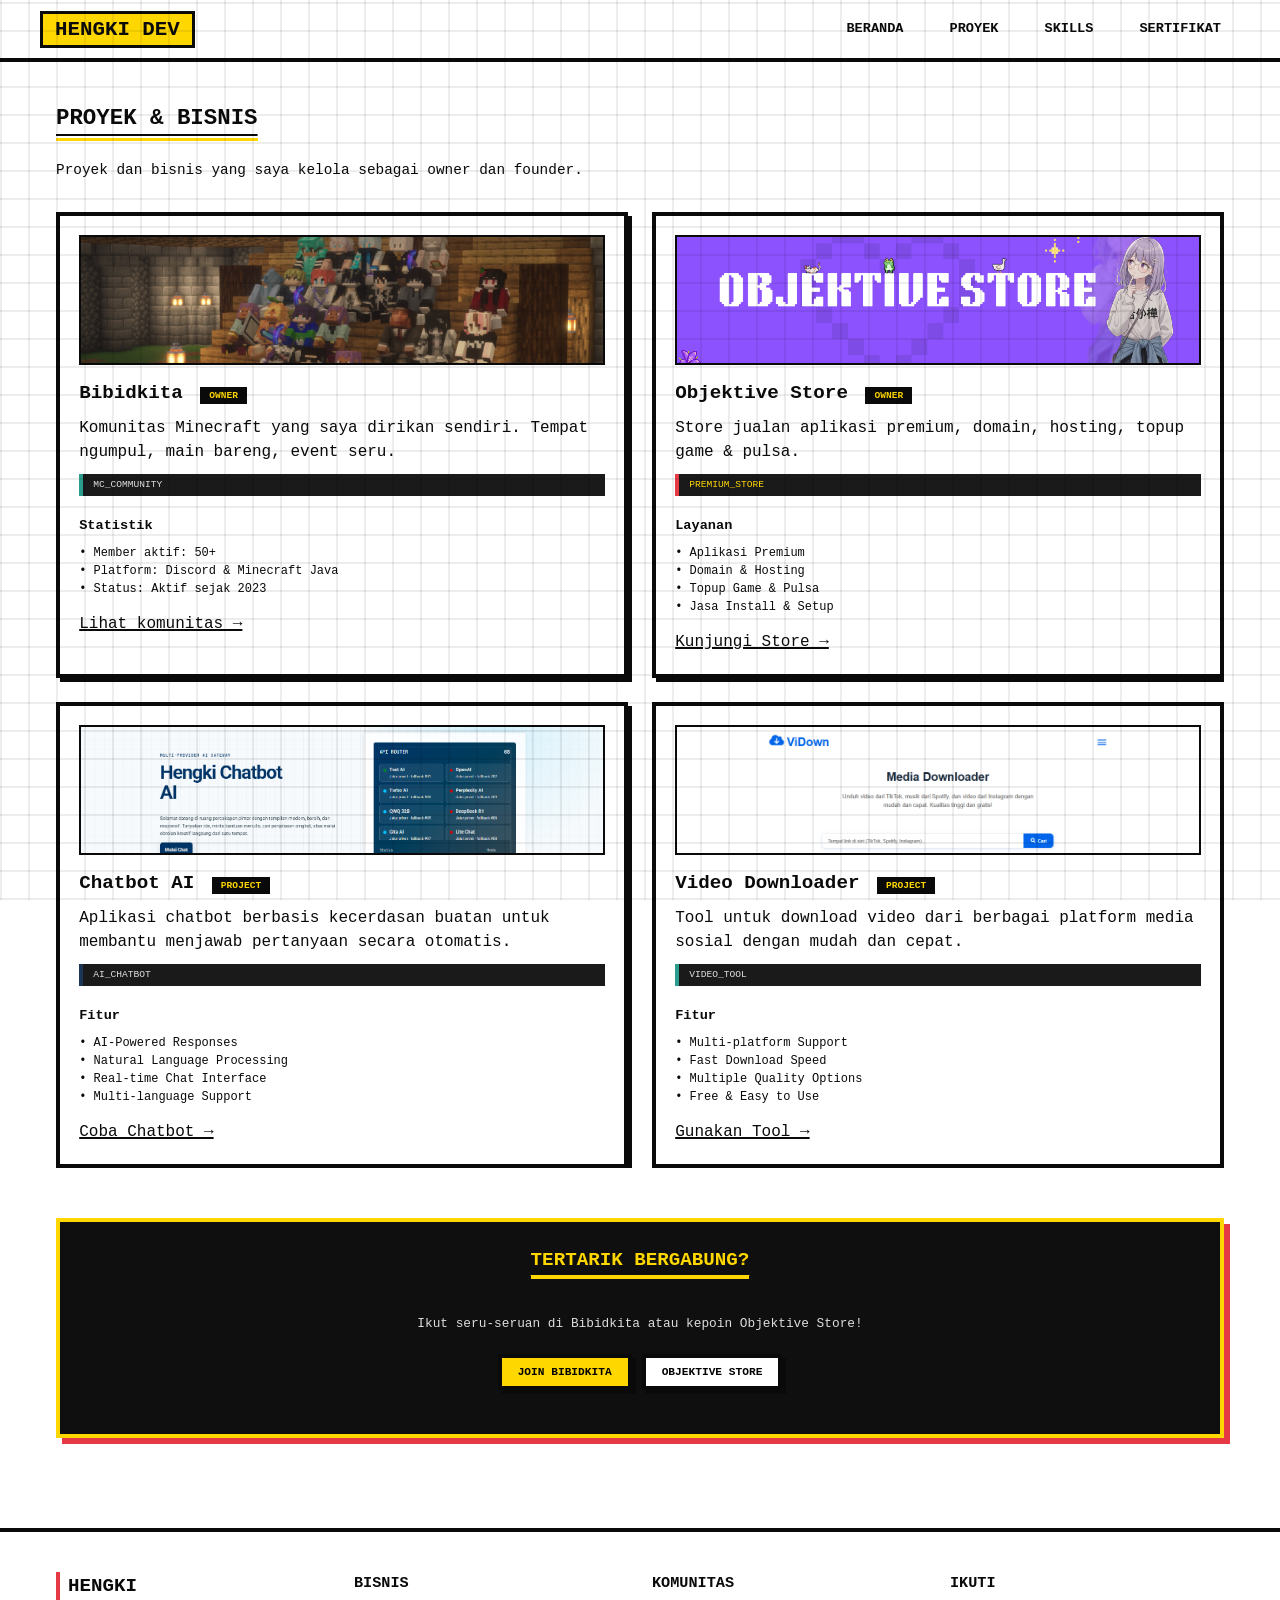
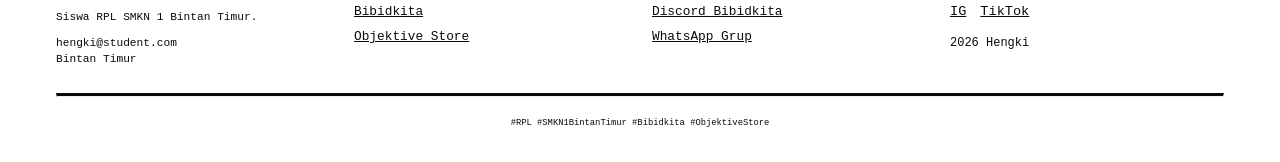
==== projects/index.html @ 40ea8246 "Add files via upload" ====
<!DOCTYPE html>
<html lang="id">
<head>
    <meta charset="UTF-8">
    <meta name="viewport" content="width=device-width, initial-scale=1.0, viewport-fit=cover">
    <title>Proyek & Bisnis — Hengki Portfolio</title>
    <meta name="description" content="Proyek dan bisnis Hengki: Bibidkita (Komunitas Minecraft) dan Objektive Store (Digital Store)">
    <link rel="icon" type="image/svg+xml" href="data:image/svg+xml,%3Csvg xmlns='http://www.w3.org/2000/svg' viewBox='0 0 100 100'%3E%3Crect width='100' height='100' fill='%230A0A0A'/%3E%3Ctext x='50' y='70' font-size='60' text-anchor='middle' fill='%23FFD700' font-weight='bold' font-family='monospace'%3EH%3C/text%3E%3C/svg%3E">
    <link rel="stylesheet" href="../css/style.css">
</head>
<body>
    <div class="grid-overlay"></div>

    <nav>
        <div class="nav-container">
            <div class="logo"><span>HENGKI DEV</span></div>
            <div class="hamburger">
                <span></span>
                <span></span>
                <span></span>
            </div>
            <div class="nav-links">
                <a href="../">BERANDA</a>
                <a href="../projects/">PROYEK</a>
                <a href="../skills/">SKILLS</a>
                <a href="../certificates/">SERTIFIKAT</a>
            </div>
        </div>
    </nav>

    <main class="container">
        <div class="section animate-item" style="margin-top: 40px;">
            <h2>PROYEK & BISNIS</h2>
            <p style="margin-bottom: 30px; font-size: 0.9rem;">Proyek dan bisnis yang saya kelola sebagai owner dan founder.</p>
            
            <div class="grid-2">
                <div class="project-card">
                    <div class="project-img"><img src="../img/bibidkita.png" alt="Bibidkita" onerror="this.src='https://placehold.co/600x400/1D3557/FFD700?text=BIBIDKITA'"></div>
                    <h3>Bibidkita <span class="owner-badge">OWNER</span></h3>
                    <p>Komunitas Minecraft yang saya dirikan sendiri. Tempat ngumpul, main bareng, event seru.</p>
                    <div class="minecraft-badge">MC_COMMUNITY</div>
                    <div style="margin-top: 20px;">
                        <h4 style="font-size: 0.85rem; margin-bottom: 8px;">Statistik</h4>
                        <ul style="list-style: none; padding: 0; font-size: 0.75rem;">
                            <li>• Member aktif: 50+</li>
                            <li>• Platform: Discord & Minecraft Java</li>
                            <li>• Status: Aktif sejak 2023</li>
                        </ul>
                    </div>
                    <a href="https://bibidkita.my.id" target="_blank" style="margin-top: 14px; display: inline-block;">Lihat komunitas →</a>
                </div>
                
                <div class="project-card">
                    <div class="project-img"><img src="../img/objektivestore.png" alt="Objektive Store" onerror="this.src='https://placehold.co/600x400/E63946/FFD700?text=OBJEKTIVE'"></div>
                    <h3>Objektive Store <span class="owner-badge">OWNER</span></h3>
                    <p>Store jualan aplikasi premium, domain, hosting, topup game & pulsa.</p>
                    <div class="store-badge">PREMIUM_STORE</div>
                    <div style="margin-top: 20px;">
                        <h4 style="font-size: 0.85rem; margin-bottom: 8px;">Layanan</h4>
                        <ul style="list-style: none; padding: 0; font-size: 0.75rem;">
                            <li>• Aplikasi Premium</li>
                            <li>• Domain & Hosting</li>
                            <li>• Topup Game & Pulsa</li>
                            <li>• Jasa Install & Setup</li>
                        </ul>
                    </div>
                    <a href="https://lynk.id/objektivestore" target="_blank" style="margin-top: 14px; display: inline-block;">Kunjungi Store →</a>
                </div>
                
                <div class="project-card">
                    <div class="project-img"><img src="../img/chatbot.png" alt="Chatbot AI"></div>
                    <h3>Chatbot AI <span class="owner-badge">PROJECT</span></h3>
                    <p>Aplikasi chatbot berbasis kecerdasan buatan untuk membantu menjawab pertanyaan secara otomatis.</p>
                    <div class="ai-badge">AI_CHATBOT</div>
                    <div style="margin-top: 20px;">
                        <h4 style="font-size: 0.85rem; margin-bottom: 8px;">Fitur</h4>
                        <ul style="list-style: none; padding: 0; font-size: 0.75rem;">
                            <li>• AI-Powered Responses</li>
                            <li>• Natural Language Processing</li>
                            <li>• Real-time Chat Interface</li>
                            <li>• Multi-language Support</li>
                        </ul>
                    </div>
                    <a href="https://chatbot.hengkisite.my.id/" target="_blank" style="margin-top: 14px; display: inline-block;">Coba Chatbot →</a>
                </div>
                
                <div class="project-card">
                    <div class="project-img"><img src="../img/vidown.png" alt="Video Downloader"></div>
                    <h3>Video Downloader <span class="owner-badge">PROJECT</span></h3>
                    <p>Tool untuk download video dari berbagai platform media sosial dengan mudah dan cepat.</p>
                    <div class="video-badge">VIDEO_TOOL</div>
                    <div style="margin-top: 20px;">
                        <h4 style="font-size: 0.85rem; margin-bottom: 8px;">Fitur</h4>
                        <ul style="list-style: none; padding: 0; font-size: 0.75rem;">
                            <li>• Multi-platform Support</li>
                            <li>• Fast Download Speed</li>
                            <li>• Multiple Quality Options</li>
                            <li>• Free & Easy to Use</li>
                        </ul>
                    </div>
                    <a href="https://vidown.hengkisite.my.id/" target="_blank" style="margin-top: 14px; display: inline-block;">Gunakan Tool →</a>
                </div>
            </div>
        </div>

        <div class="cta-section animate-item" style="margin-top: 50px;">
            <h2>TERTARIK BERGABUNG?</h2>
            <p>Ikut seru-seruan di Bibidkita atau kepoin Objektive Store!</p>
            <div style="display: flex; flex-wrap: wrap; gap: 10px; justify-content: center; margin: 20px 0;">
                <a href="https://bibidkita.my.id" target="_blank"><button class="btn-join">JOIN BIBIDKITA</button></a>
                <a href="https://lynk.id/objektivestore" target="_blank"><button class="btn-store">OBJEKTIVE STORE</button></a>
            </div>
        </div>
    </main>

    <footer>
        <div class="footer-container">
            <div class="footer-grid">
                <div class="footer-main"><div style="font-size: 1.2rem; font-weight: bold; border-left: 4px solid var(--red); padding-left: 8px;">HENGKI</div><p style="margin: 10px 0; font-size: 0.7rem;">Siswa RPL SMKN 1 Bintan Timur.</p><p style="font-size: 0.7rem;">hengki@student.com<br>Bintan Timur</p></div>
                <div class="footer-hide-mobile"><h4>BISNIS</h4><ul><li><a href="https://bibidkita.my.id" target="_blank">Bibidkita</a></li><li><a href="https://lynk.id/objektivestore" target="_blank">Objektive Store</a></li></ul></div>
                <div class="footer-hide-mobile"><h4>KOMUNITAS</h4><ul><li><a href="https://discord.bibidkita.my.id" target="_blank">Discord Bibidkita</a></li><li><a href="https://whatsapp.bibidkita.my.id">WhatsApp Grup</a></li></ul></div>
                <div class="footer-hide-mobile"><h4>IKUTI</h4><div style="display: flex; gap: 14px; margin: 8px 0;"><a href="https://www.instagram.com/alwayshengki?igsh=c2N1bm1rZXRhdnRp">IG</a><a href="https://www.tiktok.com/@justhengkii?_r=1&_t=ZS-96uK0uV5rpH">TikTok</a></div><p style="margin-top: 12px;">2026 Hengki</p></div>
            </div>
            <hr>
            <div style="text-align: center; font-size: 0.55rem;">#RPL #SMKN1BintanTimur #Bibidkita #ObjektiveStore</div>
        </div>
    </footer>

    <script src="../js/script.js"></script>
</body>
</html>
---- css/style.css ----
* {
    margin: 0;
    padding: 0;
    box-sizing: border-box;
    -webkit-tap-highlight-color: transparent !important;
    tap-highlight-color: transparent !important;
}

:root {
    --black: #0A0A0A;
    --white: #FFFFFF;
    --yellow: #FFD700;
    --red: #E63946;
    --blue: #1D3557;
    --gray-bg: #F8F9FA;
    --green: #2A9D8F;
}

html, body {
    overflow-x: hidden;
    width: 100%;
    margin: 0;
    padding: 0;
}

body {
    background: var(--white);
    color: var(--black);
    font-family: 'Courier New', monospace;
    font-size: 16px;
    line-height: 1.5;
    overflow-x: hidden;
    position: relative;
    width: 100%;
}

.grid-overlay {
    position: fixed;
    top: 0;
    left: 0;
    width: 100%;
    height: 100%;
    pointer-events: none;
    z-index: 9999;
    background-image: 
        repeating-linear-gradient(0deg, rgba(0,0,0,0.07) 0px, rgba(0,0,0,0.07) 2px, transparent 2px, transparent 28px),
        repeating-linear-gradient(90deg, rgba(0,0,0,0.07) 0px, rgba(0,0,0,0.07) 2px, transparent 2px, transparent 28px);
}

.container {
    max-width: 1200px;
    margin: 0 auto;
    padding: 0 16px;
    width: 100%;
    position: relative;
    z-index: 2;
    overflow-x: hidden;
}

@keyframes fadeInScale {
    0% { opacity: 0; transform: scale(0.95) translateY(20px); filter: blur(5px); }
    100% { opacity: 1; transform: scale(1) translateY(0); filter: blur(0); }
}

@keyframes slideInLeft {
    0% { opacity: 0; transform: translateX(-60px); filter: blur(3px); }
    100% { opacity: 1; transform: translateX(0); filter: blur(0); }
}

@keyframes slideInRight {
    0% { opacity: 0; transform: translateX(60px); filter: blur(3px); }
    100% { opacity: 1; transform: translateX(0); filter: blur(0); }
}

nav {
    animation: slideInLeft 0.5s ease-out;
}

.hero-content {
    animation: fadeInScale 0.7s ease-out;
}

.hero-image {
    animation: slideInRight 0.6s ease-out;
}

.animate-item {
    opacity: 0;
    transform: scale(0.95) translateY(30px);
    filter: blur(5px);
    transition: all 0.7s cubic-bezier(0.4, 0, 0.2, 1);
}

.animate-item.show {
    opacity: 1;
    transform: scale(1) translateY(0);
    filter: blur(0);
}

nav {
    width: 100%;
    background: var(--white);
    border-bottom: 4px solid var(--black);
    position: sticky;
    top: 0;
    z-index: 100;
    padding: 10px 16px;
}

.nav-container {
    max-width: 1200px;
    margin: 0 auto;
    display: flex;
    justify-content: space-between;
    align-items: center;
    position: relative;
}

.logo span {
    font-size: 1.1rem;
    font-weight: 800;
    background: var(--yellow);
    padding: 0 8px;
    border: 3px solid var(--black);
    display: inline-block;
    white-space: nowrap;
}

.nav-links {
    display: flex;
    gap: 4px;
    align-items: center;
}

.nav-links a {
    font-weight: bold;
    padding: 5px 8px;
    font-size: 0.7rem;
    text-decoration: none;
    color: var(--black);
    white-space: nowrap;
    border: 1px solid transparent;
}

.hamburger {
    display: none;
    flex-direction: column;
    cursor: pointer;
    z-index: 1001;
}

.hamburger span {
    width: 25px;
    height: 3px;
    background: var(--black);
    margin: 3px 0;
    transition: 0.3s;
}

.hamburger.active span:nth-child(1) {
    transform: rotate(-45deg) translate(-5px, 6px);
}

.hamburger.active span:nth-child(2) {
    opacity: 0;
}

.hamburger.active span:nth-child(3) {
    transform: rotate(45deg) translate(-5px, -6px);
}

.btn-nav-dark {
    background: var(--black) !important;
    color: var(--white) !important;
}

@media (min-width: 640px) {
    .logo span { font-size: 1.3rem; padding: 0 12px; }
    .nav-links a { padding: 6px 12px; font-size: 0.8rem; }
    .nav-links { gap: 8px; }
}

@media (min-width: 1024px) {
    .nav-links a { font-size: 0.85rem; padding: 8px 18px; }
}

.project-card, button, .hero-visual, .cta-section, .owner-card {
    border: 4px solid var(--black);
}

h1 {
    font-size: 2rem;
    font-weight: 800;
    text-transform: uppercase;
    line-height: 1.2;
    margin-bottom: 1rem;
}

@media (min-width: 640px) { h1 { font-size: 2.8rem; } }

h2 {
    font-size: 1.4rem;
    text-decoration: underline;
    text-underline-offset: 10px;
    margin-bottom: 1.5rem;
    position: relative;
    display: inline-block;
}

h2::after {
    content: '';
    position: absolute;
    bottom: -5px;
    left: 0;
    width: 0;
    height: 3px;
    background: var(--yellow);
    transition: width 0.5s ease;
}

.animate-item.show h2::after { width: 100%; }

h3 { font-size: 1.2rem; margin-bottom: 0.5rem; }

.highlight {
    background: var(--yellow);
    padding: 2px 8px;
    display: inline-block;
    font-weight: bold;
    border: 1px solid var(--black);
}

.owner-badge {
    background: var(--black);
    color: var(--yellow);
    padding: 2px 8px;
    font-size: 0.6rem;
    margin-left: 6px;
    border: 1px solid var(--black);
}

a {
    color: var(--black);
    text-decoration: underline;
    text-decoration-thickness: 2px;
}

button {
    background: var(--white);
    font-family: monospace;
    font-weight: bold;
    font-size: 0.7rem;
    padding: 8px 16px;
    cursor: pointer;
    text-transform: uppercase;
    box-shadow: 4px 4px 0 var(--black);
    transition: all 0.2s ease;
}

button:active {
    transform: translate(2px, 2px);
    box-shadow: 2px 2px 0 var(--black);
}

.grid-2, .grid-3 {
    display: flex;
    flex-direction: column;
    gap: 20px;
}

@media (min-width: 640px) {
    .grid-2 { display: grid; grid-template-columns: repeat(2, 1fr); gap: 24px; }
    .grid-3 { display: grid; grid-template-columns: repeat(2, 1fr); gap: 24px; }
}

@media (min-width: 1024px) { .grid-3 { grid-template-columns: repeat(3, 1fr); } }

.project-card {
    background: var(--white);
    padding: 1.2rem;
    box-shadow: 4px 4px 0 var(--black);
    height: 100%;
    display: flex;
    flex-direction: column;
    transition: all 0.2s ease;
}

.project-card:active {
    transform: translate(2px, 2px);
    box-shadow: 2px 2px 0 var(--black);
}

.project-img {
    width: 100%;
    height: 130px;
    background: #eaeaea;
    margin-bottom: 14px;
    border: 2px solid var(--black);
    overflow: hidden;
}

.project-img img {
    width: 100%;
    height: 100%;
    object-fit: cover;
}

.hero-wrapper {
    display: flex;
    flex-direction: column-reverse;
    gap: 24px;
    margin: 20px 0;
    overflow-x: hidden;
}

@media (min-width: 768px) {
    .hero-wrapper { flex-direction: row; gap: 35px; align-items: center; }
}

.hero-content { flex: 1.5; }
.hero-image { flex: 1; }

.hero-visual {
    width: 100%;
    height: 200px;
    background: #1a1a1a;
    box-shadow: 8px 8px 0 var(--blue);
    position: relative;
    overflow: hidden;
}

.hero-visual:active {
    transform: translate(2px, 2px);
    box-shadow: 4px 4px 0 var(--blue);
}

@media (min-width: 640px) { .hero-visual { height: 250px; } }

.profile-photo {
    width: 100%;
    height: 100%;
    object-fit: cover;
}

.hero-visual .overlay-brutal {
    position: absolute;
    bottom: 0;
    left: 0;
    background: var(--yellow);
    padding: 4px 12px;
    font-size: 0.65rem;
    border-right: 2px solid black;
    border-top: 2px solid black;
}

.hero-text {
    font-size: 0.9rem;
    margin: 14px 0;
    border-left: 4px solid var(--red);
    padding-left: 14px;
}

.btn-group {
    display: flex;
    gap: 10px;
    flex-wrap: wrap;
}

.minecraft-badge, .store-badge {
    background: #1a1a1a;
    color: #e0e0e0;
    padding: 4px 10px;
    font-size: 0.6rem;
    display: inline-block;
    border-left: 4px solid var(--green);
    margin-top: 10px;
}

.store-badge {
    border-left-color: var(--red);
    color: var(--yellow);
}

.ai-badge {
    background: #1a1a1a;
    color: #e0e0e0;
    padding: 4px 10px;
    font-size: 0.6rem;
    display: inline-block;
    border-left: 4px solid var(--blue);
    margin-top: 10px;
}

.video-badge {
    background: #1a1a1a;
    color: #e0e0e0;
    padding: 4px 10px;
    font-size: 0.6rem;
    display: inline-block;
    border-left: 4px solid var(--green);
    margin-top: 10px;
}

.skill-tag {
    display: inline-block;
    background: var(--black);
    color: var(--yellow);
    padding: 4px 10px;
    font-size: 0.6rem;
    margin: 4px 4px 0 0;
    border: 1px solid var(--black);
}

.owner-grid {
    display: flex;
    flex-direction: column;
    gap: 20px;
    margin: 30px 0;
    overflow-x: hidden;
}

@media (min-width: 640px) {
    .owner-grid { display: grid; grid-template-columns: repeat(2, 1fr); gap: 30px; }
}

.owner-card {
    background: var(--gray-bg);
    padding: 1.2rem;
    box-shadow: 4px 4px 0 var(--black);
    height: 100%;
    display: flex;
    flex-direction: column;
    transition: all 0.2s ease;
}

.owner-card:active {
    transform: translate(2px, 2px);
    box-shadow: 2px 2px 0 var(--black);
}

.owner-card h3 {
    display: flex;
    align-items: center;
    gap: 8px;
    flex-wrap: wrap;
    margin-bottom: 1rem;
}

.owner-card ul {
    margin: 0.8rem 0;
    list-style: none;
    padding-left: 0;
}

.owner-card li {
    margin: 8px 0;
    padding-left: 20px;
    position: relative;
}

.owner-card li::before {
    content: "◆";
    position: absolute;
    left: 0;
    color: var(--red);
}

.owner-stats {
    margin: 0.8rem 0;
    font-size: 0.75rem;
    border-top: 1px solid #ccc;
    border-bottom: 1px solid #ccc;
    padding: 8px 0;
}

.cta-section {
    background: #0F0F0F;
    border-color: var(--yellow);
    box-shadow: 6px 6px 0 var(--red);
    margin: 40px 0;
    padding: 24px 16px;
    text-align: center;
}

.cta-section:active {
    transform: translate(2px, 2px);
    box-shadow: 3px 3px 0 var(--red);
}

.cta-section h2 {
    color: var(--yellow);
    text-decoration-color: var(--yellow);
    font-size: 1.2rem;
}

.cta-section p {
    color: #dddddd;
    margin: 16px auto;
    font-size: 0.8rem;
}

.btn-join, .btn-store {
    background: var(--yellow);
    border: 4px solid var(--black);
    box-shadow: 4px 4px 0 var(--black);
}

.btn-store { background: var(--white); }

.school-badge {
    background: var(--yellow);
    display: inline-block;
    padding: 6px 14px;
    font-weight: bold;
    border: 3px solid var(--black);
    font-size: 0.65rem;
}

footer {
    width: 100%;
    background: var(--white);
    border-top: 4px solid var(--black);
    margin-top: 50px;
    padding: 24px 0 20px;
}

.footer-container {
    max-width: 1200px;
    margin: 0 auto;
    padding: 0 16px;
}

.footer-grid {
    display: flex;
    flex-direction: column;
    gap: 16px;
    margin-bottom: 16px;
    font-size: 0.8rem;
}

.footer-grid > div {
    max-width: 100%;
}

.footer-hide-mobile {
    display: none;
}

.footer-main {
    display: block;
}

.footer-grid h4 {
    font-size: 0.85rem;
    margin-bottom: 8px;
}

.footer-grid p {
    font-size: 0.7rem;
    line-height: 1.4;
    margin: 6px 0;
}

@media (min-width: 640px) {
    .footer-grid {
        display: grid;
        grid-template-columns: repeat(auto-fit, minmax(180px, 1fr));
        gap: 24px;
        font-size: 0.85rem;
    }
    
    .footer-hide-mobile {
        display: block;
    }
    
    .footer-grid h4 {
        font-size: 0.95rem;
    }
    
    .footer-grid p {
        font-size: 0.75rem;
    }
    
    footer {
        padding: 40px 0 30px;
    }
}

footer ul {
    list-style: none;
    padding-left: 0;
    margin: 8px 0;
}

footer li {
    margin: 4px 0;
    font-size: 0.7rem;
}

@media (min-width: 640px) {
    footer li {
        margin: 6px 0;
        font-size: 0.8rem;
    }
}

footer a {
    color: var(--black);
    text-decoration: underline;
    font-size: inherit;
}

hr {
    border-top: 3px solid var(--black);
    margin: 16px 0;
}

@media (min-width: 640px) {
    hr {
        margin: 20px 0;
    }
}

.section {
    margin: 40px 0;
    overflow-x: hidden;
}

/* Social Media Section */
.social-media-section {
    margin: 30px 0;
}

.social-cards {
    display: grid;
    grid-template-columns: 1fr;
    gap: 12px;
}

@media (min-width: 640px) {
    .social-cards {
        grid-template-columns: repeat(2, 1fr);
        gap: 16px;
    }
}

@media (min-width: 1024px) {
    .social-cards {
        grid-template-columns: repeat(4, 1fr);
    }
}

.social-card {
    display: flex;
    align-items: center;
    gap: 14px;
    padding: 14px 16px;
    background: var(--white);
    border: 3px solid var(--black);
    box-shadow: 3px 3px 0 var(--black);
    text-decoration: none;
    transition: all 0.2s ease;
}

.social-card:active {
    transform: translate(2px, 2px);
    box-shadow: 1px 1px 0 var(--black);
}

.social-icon {
    flex-shrink: 0;
    width: 48px;
    height: 48px;
    display: flex;
    align-items: center;
    justify-content: center;
    border: 2px solid var(--black);
}

.social-card.instagram .social-icon {
    background: linear-gradient(45deg, #f09433 0%, #e6683c 25%, #dc2743 50%, #cc2366 75%, #bc1888 100%);
    color: var(--white);
}

.social-card.tiktok .social-icon {
    background: var(--black);
    color: var(--white);
}

.social-card.github .social-icon {
    background: var(--black);
    color: var(--white);
}

.social-card.trakteer .social-icon {
    background: var(--red);
    color: var(--white);
}

.social-info h3 {
    font-size: 0.9rem;
    margin: 0 0 2px 0;
    color: var(--black);
}

.social-info p {
    font-size: 0.7rem;
    margin: 0;
    color: #666;
}

@media (min-width: 640px) {
    .social-card {
        padding: 16px 18px;
    }
    
    .social-info h3 {
        font-size: 0.95rem;
    }
    
    .social-info p {
        font-size: 0.75rem;
    }
}

a, div, button, .project-card, .owner-card, .hero-visual, .cta-section {
    -webkit-tap-highlight-color: transparent !important;
    tap-highlight-color: transparent !important;
    outline: none !important;
}

@media (max-width: 768px) {
    .hamburger {
        display: flex;
    }

    .nav-links {
        position: fixed;
        top: 0;
        right: -100%;
        height: 100vh;
        width: 280px;
        flex-direction: column;
        background: rgba(255, 255, 255, 0.75);
        backdrop-filter: blur(20px);
        -webkit-backdrop-filter: blur(20px);
        transition: right 0.3s ease;
        z-index: 999;
        padding: 80px 30px 20px;
        border-left: 4px solid var(--black);
        box-shadow: -4px 0 30px rgba(0,0,0,0.1);
    }

    .nav-links.active {
        right: 0;
    }

    .nav-links a {
        margin: 12px 0;
        padding: 12px 0;
        display: block;
        font-size: 0.95rem;
        text-align: left;
        background: transparent;
        border: none;
        border-bottom: 2px solid rgba(10, 10, 10, 0.1);
        text-decoration: none;
        font-weight: 700;
        transition: all 0.2s ease;
    }

    .nav-links a:last-child {
        border-bottom: none;
    }

    .nav-links a:hover,
    .nav-links a:active {
        color: var(--red);
        padding-left: 10px;
        border-bottom-color: var(--red);
    }
    .container {
        padding-left: 16px;
        padding-right: 16px;
        overflow-x: hidden;
    }
    
    img, .project-img, .hero-visual {
        max-width: 100%;
        display: block;
    }
    
    .project-card:active, .owner-card:active {
        transform: translate(2px, 2px);
        box-shadow: 2px 2px 0 var(--black);
    }
}

/* Skill Category Styles */
.skill-category {
    margin: 30px 0;
}

.category-title {
    font-size: 0.9rem;
    font-weight: 800;
    text-transform: uppercase;
    margin-bottom: 1rem;
    padding: 8px 16px;
    background: var(--black);
    color: var(--yellow);
    border: 3px solid var(--black);
    display: inline-block;
    letter-spacing: 1px;
}

@media (min-width: 640px) {
    .category-title {
        font-size: 0.95rem;
        padding: 10px 20px;
    }
}

/* Tech Badges with Logos */
.tech-badges {
    display: flex;
    flex-wrap: wrap;
    gap: 12px;
    margin-top: 16px;
}

.tech-badge {
    display: flex;
    flex-direction: column;
    align-items: center;
    justify-content: center;
    background: var(--white);
    border: 3px solid var(--black);
    padding: 16px 12px;
    min-width: 90px;
    box-shadow: 3px 3px 0 var(--black);
    transition: all 0.2s ease;
}

.tech-badge:active {
    transform: translate(2px, 2px);
    box-shadow: 1px 1px 0 var(--black);
}

.tech-badge img {
    width: 48px;
    height: 48px;
    margin-bottom: 8px;
    object-fit: contain;
}

.tech-badge span {
    font-size: 0.7rem;
    font-weight: 700;
    text-align: center;
    color: var(--black);
}

@media (min-width: 640px) {
    .tech-badge {
        min-width: 100px;
        padding: 18px 14px;
    }
    
    .tech-badge img {
        width: 52px;
        height: 52px;
    }
    
    .tech-badge span {
        font-size: 0.75rem;
    }
}

/* Tech List with Icons */
.tech-list {
    display: grid;
    grid-template-columns: 1fr;
    gap: 12px;
    margin-top: 16px;
}

@media (min-width: 640px) {
    .tech-list {
        grid-template-columns: repeat(2, 1fr);
        gap: 16px;
    }
}

@media (min-width: 1024px) {
    .tech-list {
        grid-template-columns: repeat(3, 1fr);
    }
}

.tech-item {
    display: flex;
    align-items: flex-start;
    gap: 12px;
    background: var(--white);
    border: 3px solid var(--black);
    padding: 14px;
    box-shadow: 3px 3px 0 var(--black);
    transition: all 0.2s ease;
}

.tech-item:active {
    transform: translate(2px, 2px);
    box-shadow: 1px 1px 0 var(--black);
}

.tech-icon {
    font-size: 1.8rem;
    line-height: 1;
    flex-shrink: 0;
}

.tech-item h4 {
    font-size: 0.9rem;
    font-weight: 700;
    margin: 0 0 4px 0;
    color: var(--black);
}

.tech-item p {
    font-size: 0.7rem;
    margin: 0;
    color: #555;
    line-height: 1.3;
}

/* AI Badge Styling */
.ai-badge img {
    width: 48px;
    height: 48px;
    border-radius: 8px;
    background: var(--white);
    padding: 4px;
}

@media (min-width: 640px) {
    .ai-badge img {
        width: 52px;
        height: 52px;
    }
}

/* Certificate Styles */
.cert-grid {
    display: grid;
    grid-template-columns: 1fr;
    gap: 20px;
}

@media (min-width: 640px) {
    .cert-grid {
        grid-template-columns: repeat(2, 1fr);
        gap: 24px;
    }
}

@media (min-width: 1024px) {
    .cert-grid {
        grid-template-columns: repeat(3, 1fr);
    }
}

.cert-card {
    background: var(--white);
    border: 4px solid var(--black);
    padding: 1.5rem;
    box-shadow: 4px 4px 0 var(--black);
    position: relative;
    transition: all 0.2s ease;
}

.cert-card:active {
    transform: translate(2px, 2px);
    box-shadow: 2px 2px 0 var(--black);
}

.cert-badge {
    position: absolute;
    top: 12px;
    right: 12px;
    background: var(--yellow);
    border: 2px solid var(--black);
    padding: 4px 12px;
    font-size: 0.7rem;
    font-weight: bold;
}

.cert-card h3 {
    font-size: 1.1rem;
    margin-bottom: 8px;
    margin-top: 0;
    padding-right: 60px;
}

.cert-issuer {
    font-size: 0.8rem;
    font-weight: bold;
    color: var(--red);
    margin: 8px 0;
}

.cert-desc {
    font-size: 0.75rem;
    color: #555;
    line-height: 1.5;
    margin-top: 10px;
}
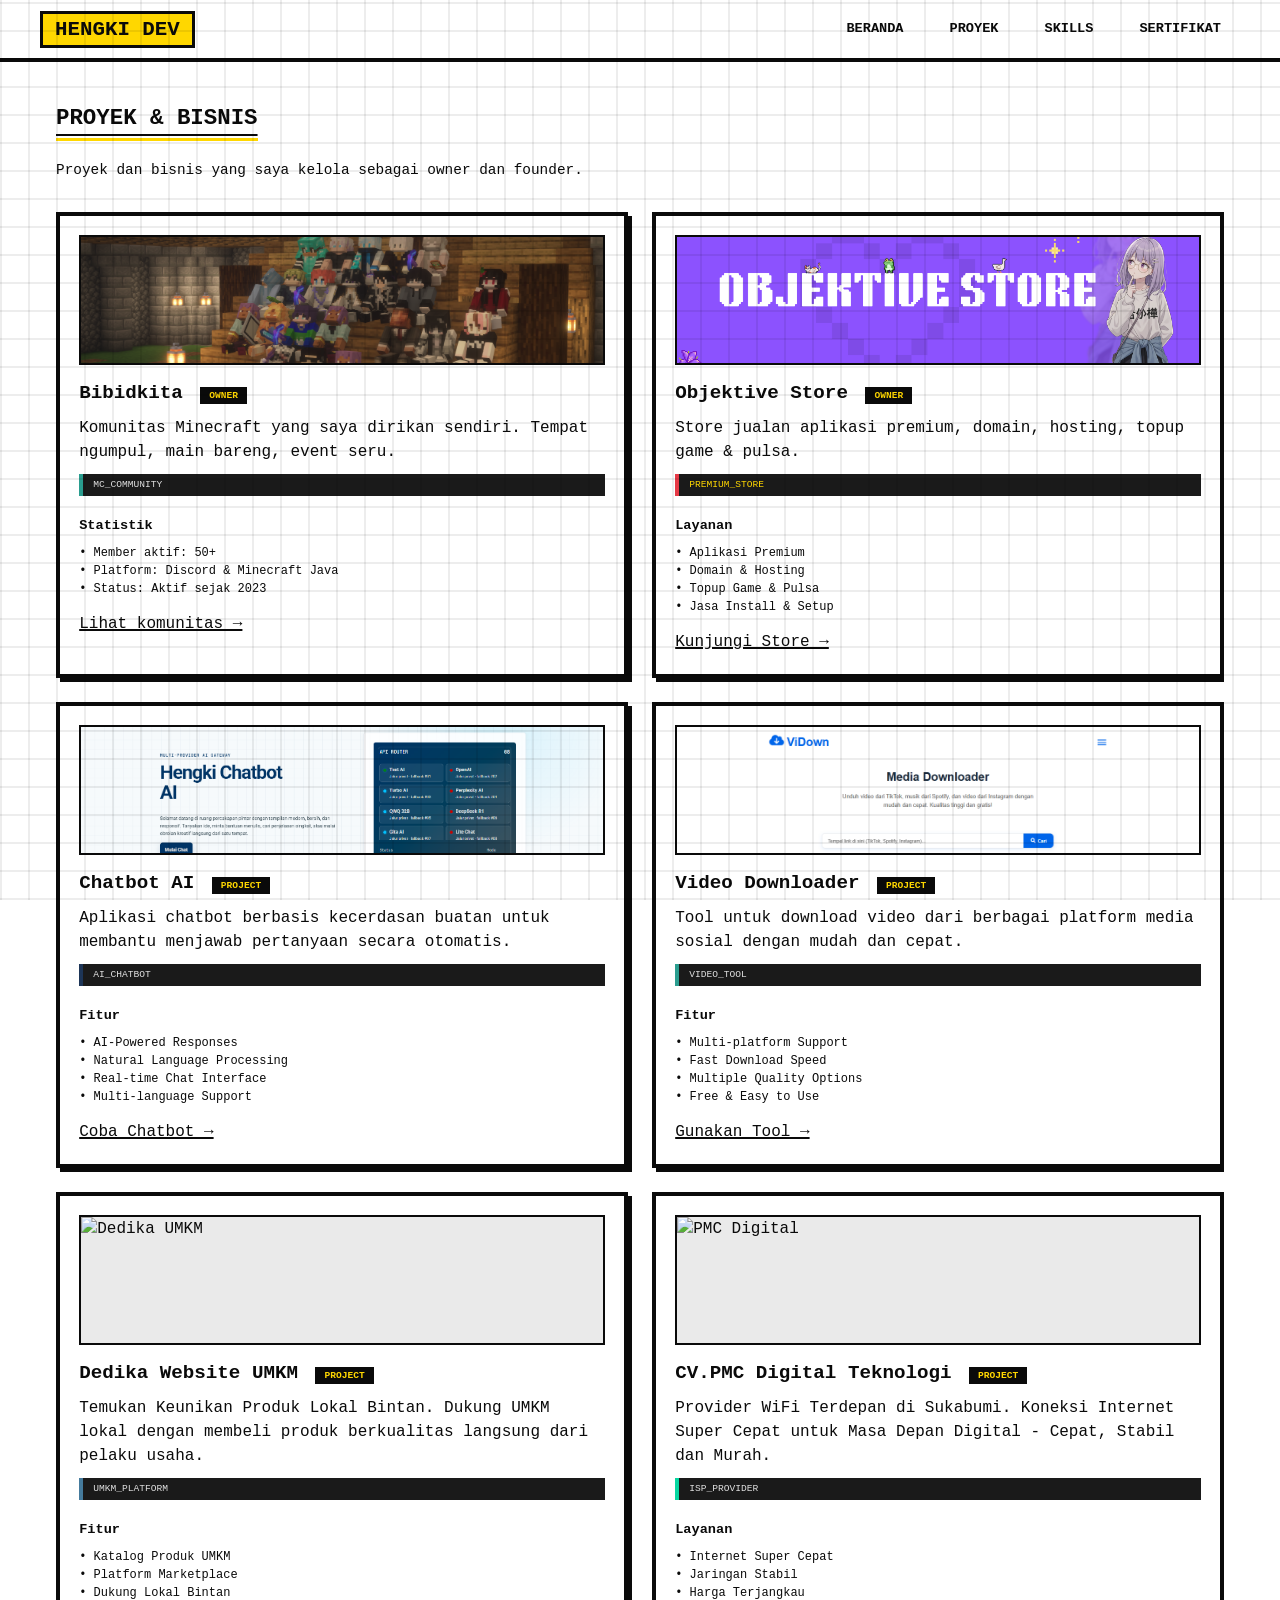
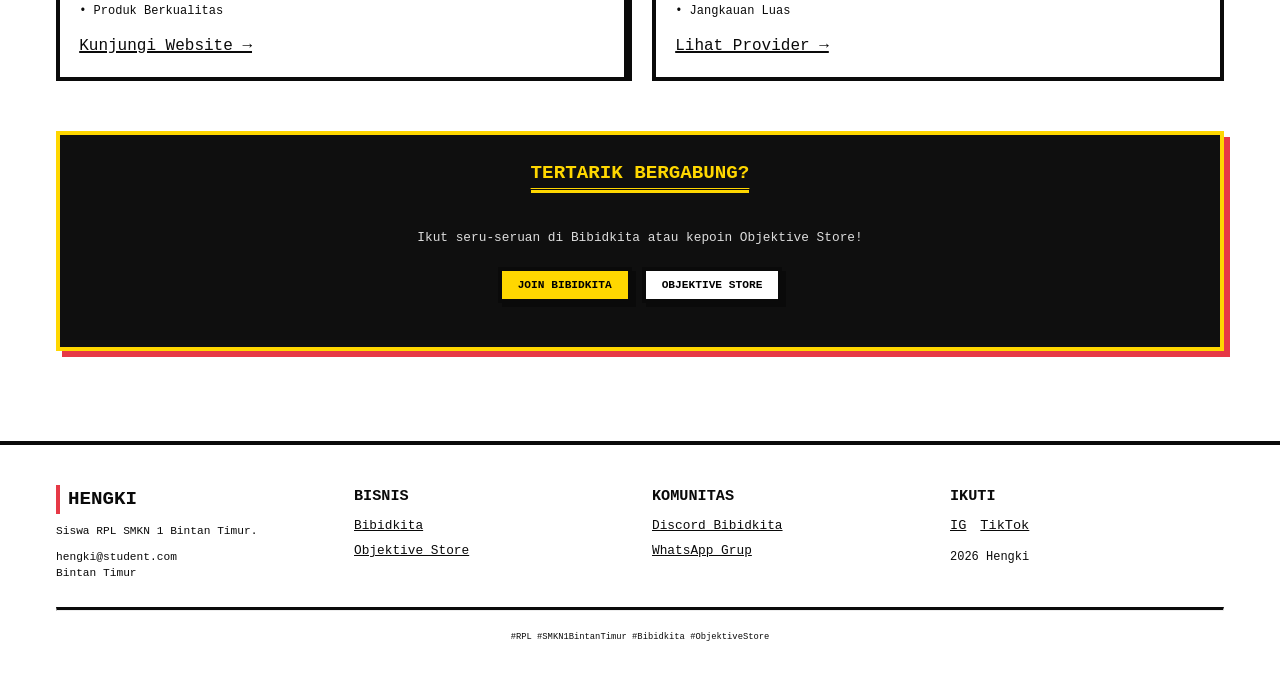
==== commit cdb0d048: "Add files via upload" ====
--- a/projects/index.html
+++ b/projects/index.html
@@ -100,6 +100,40 @@
                     </div>
                     <a href="https://vidown.hengkisite.my.id/" target="_blank" style="margin-top: 14px; display: inline-block;">Gunakan Tool →</a>
                 </div>
+                
+                <div class="project-card">
+                    <div class="project-img"><img src="https://placehold.co/600x400/457B9D/FFD700?text=DEDIKA+UMKM" alt="Dedika UMKM"></div>
+                    <h3>Dedika Website UMKM <span class="owner-badge">PROJECT</span></h3>
+                    <p>Temukan Keunikan Produk Lokal Bintan. Dukung UMKM lokal dengan membeli produk berkualitas langsung dari pelaku usaha.</p>
+                    <div class="umkm-badge">UMKM_PLATFORM</div>
+                    <div style="margin-top: 20px;">
+                        <h4 style="font-size: 0.85rem; margin-bottom: 8px;">Fitur</h4>
+                        <ul style="list-style: none; padding: 0; font-size: 0.75rem;">
+                            <li>• Katalog Produk UMKM</li>
+                            <li>• Platform Marketplace</li>
+                            <li>• Dukung Lokal Bintan</li>
+                            <li>• Produk Berkualitas</li>
+                        </ul>
+                    </div>
+                    <a href="https://rasabintan.web.id/" target="_blank" style="margin-top: 14px; display: inline-block;">Kunjungi Website →</a>
+                </div>
+                
+                <div class="project-card">
+                    <div class="project-img"><img src="https://placehold.co/600x400/06D6A0/FFD700?text=PMC+DIGITAL" alt="PMC Digital"></div>
+                    <h3>CV.PMC Digital Teknologi <span class="owner-badge">PROJECT</span></h3>
+                    <p>Provider WiFi Terdepan di Sukabumi. Koneksi Internet Super Cepat untuk Masa Depan Digital - Cepat, Stabil dan Murah.</p>
+                    <div class="isp-badge">ISP_PROVIDER</div>
+                    <div style="margin-top: 20px;">
+                        <h4 style="font-size: 0.85rem; margin-bottom: 8px;">Layanan</h4>
+                        <ul style="list-style: none; padding: 0; font-size: 0.75rem;">
+                            <li>• Internet Super Cepat</li>
+                            <li>• Jaringan Stabil</li>
+                            <li>• Harga Terjangkau</li>
+                            <li>• Jangkauan Luas</li>
+                        </ul>
+                    </div>
+                    <a href="https://cvpmcdigitalteknologi.net/" target="_blank" style="margin-top: 14px; display: inline-block;">Lihat Provider →</a>
+                </div>
             </div>
         </div>
 
--- a/css/style.css
+++ b/css/style.css
@@ -401,6 +401,26 @@
     margin-top: 10px;
 }
 
+.umkm-badge {
+    background: #1a1a1a;
+    color: #e0e0e0;
+    padding: 4px 10px;
+    font-size: 0.6rem;
+    display: inline-block;
+    border-left: 4px solid #457B9D;
+    margin-top: 10px;
+}
+
+.isp-badge {
+    background: #1a1a1a;
+    color: #e0e0e0;
+    padding: 4px 10px;
+    font-size: 0.6rem;
+    display: inline-block;
+    border-left: 4px solid #06D6A0;
+    margin-top: 10px;
+}
+
 .skill-tag {
     display: inline-block;
     background: var(--black);
@@ -626,7 +646,6 @@
     overflow-x: hidden;
 }
 
-/* Social Media Section */
 .social-media-section {
     margin: 30px 0;
 }
@@ -796,7 +815,6 @@
     }
 }
 
-/* Skill Category Styles */
 .skill-category {
     margin: 30px 0;
 }
@@ -821,7 +839,6 @@
     }
 }
 
-/* Tech Badges with Logos */
 .tech-badges {
     display: flex;
     flex-wrap: wrap;
@@ -877,7 +894,6 @@
     }
 }
 
-/* Tech List with Icons */
 .tech-list {
     display: grid;
     grid-template-columns: 1fr;
@@ -934,7 +950,6 @@
     line-height: 1.3;
 }
 
-/* AI Badge Styling */
 .ai-badge img {
     width: 48px;
     height: 48px;
@@ -950,7 +965,6 @@
     }
 }
 
-/* Certificate Styles */
 .cert-grid {
     display: grid;
     grid-template-columns: 1fr;
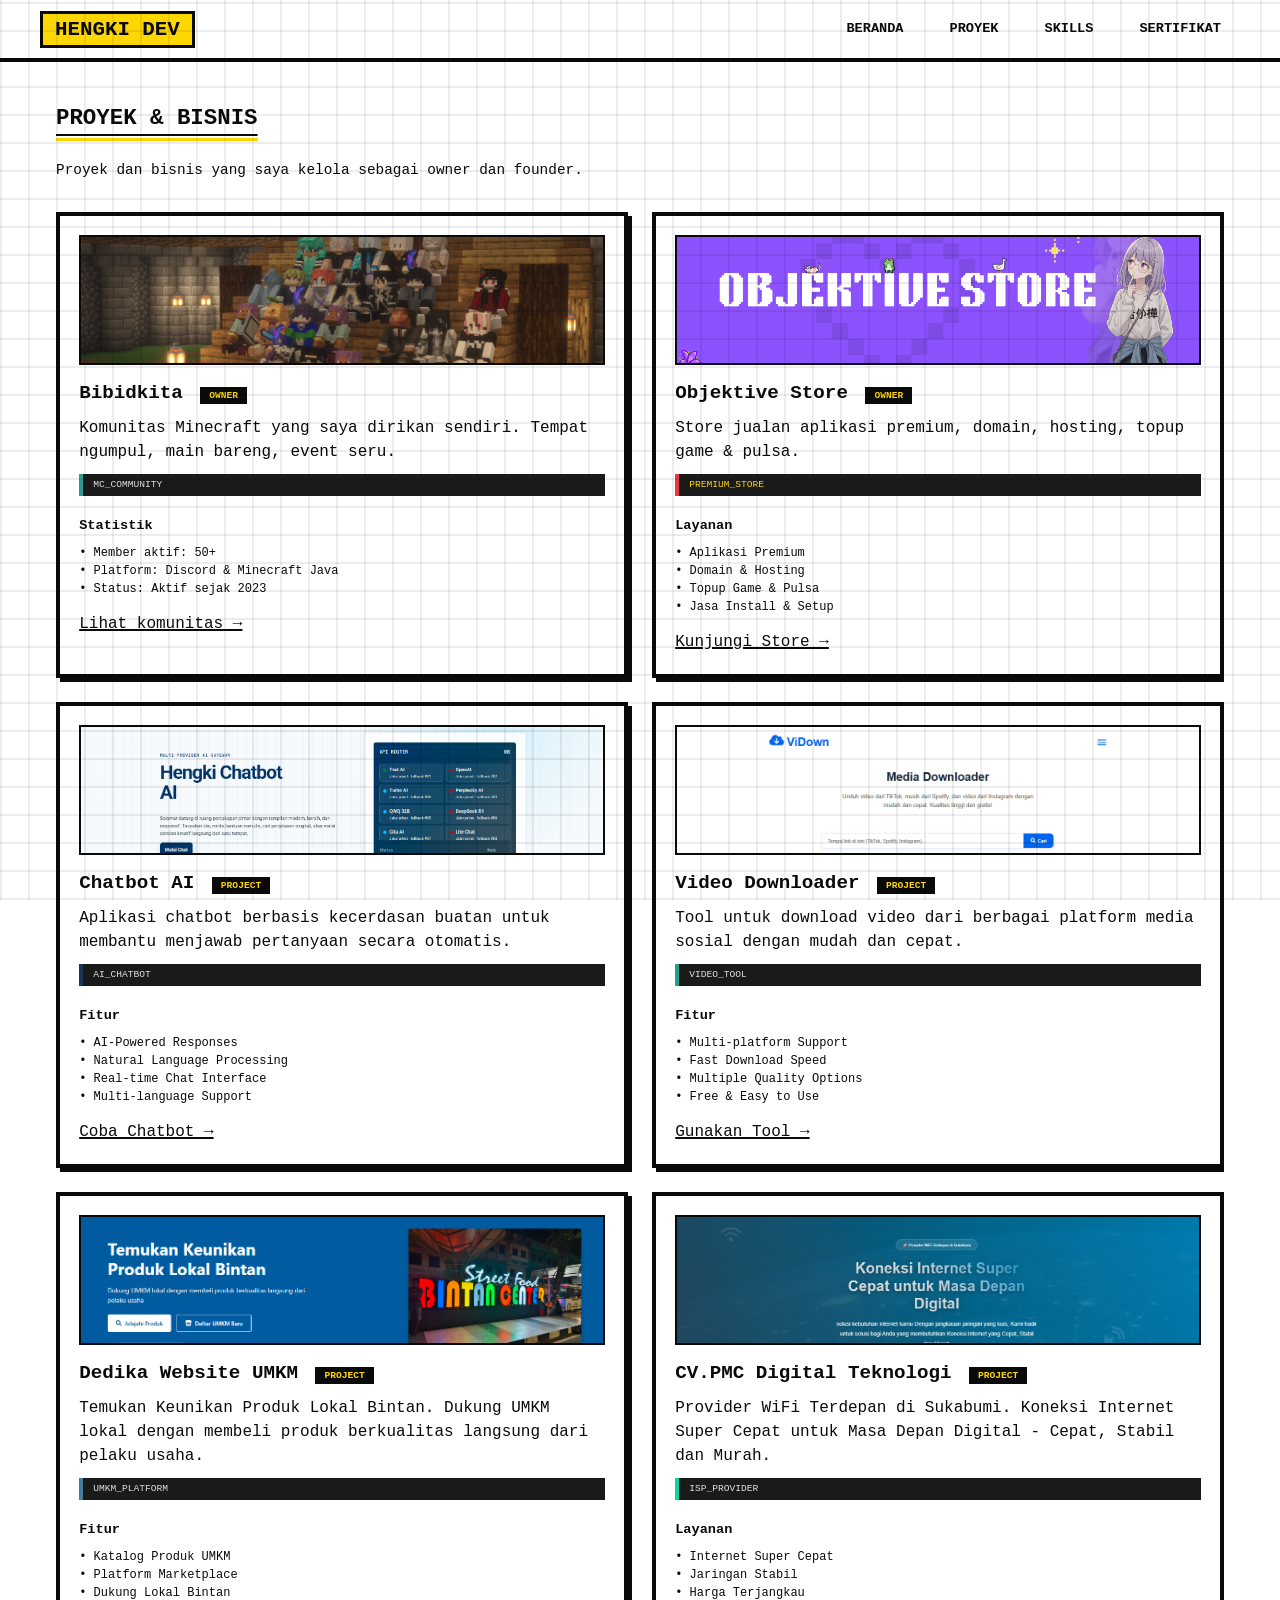
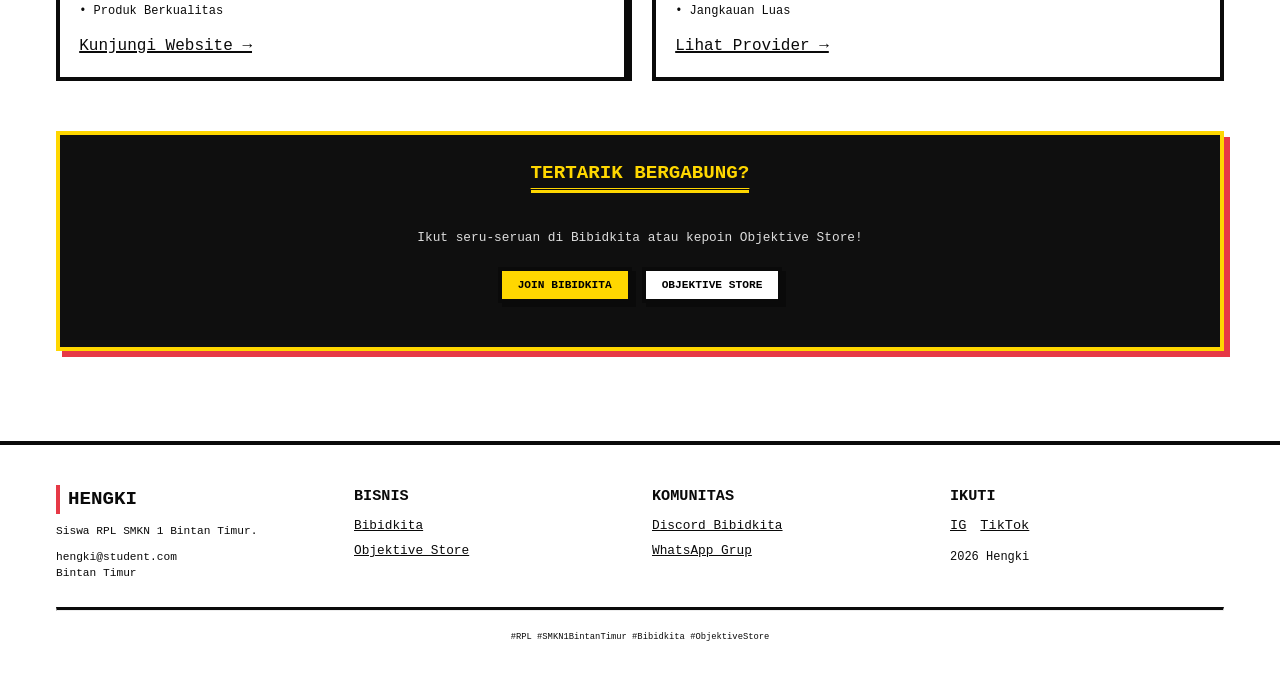
==== commit 02cad278: "Update index.html" ====
--- a/projects/index.html
+++ b/projects/index.html
@@ -102,7 +102,7 @@
                 </div>
                 
                 <div class="project-card">
-                    <div class="project-img"><img src="https://placehold.co/600x400/457B9D/FFD700?text=DEDIKA+UMKM" alt="Dedika UMKM"></div>
+                    <div class="project-img"><img src="../img/rasabintan.png" alt="Dedika UMKM"></div>
                     <h3>Dedika Website UMKM <span class="owner-badge">PROJECT</span></h3>
                     <p>Temukan Keunikan Produk Lokal Bintan. Dukung UMKM lokal dengan membeli produk berkualitas langsung dari pelaku usaha.</p>
                     <div class="umkm-badge">UMKM_PLATFORM</div>
@@ -119,7 +119,7 @@
                 </div>
                 
                 <div class="project-card">
-                    <div class="project-img"><img src="https://placehold.co/600x400/06D6A0/FFD700?text=PMC+DIGITAL" alt="PMC Digital"></div>
+                    <div class="project-img"><img src="../img/pmc.png" alt="PMC Digital"></div>
                     <h3>CV.PMC Digital Teknologi <span class="owner-badge">PROJECT</span></h3>
                     <p>Provider WiFi Terdepan di Sukabumi. Koneksi Internet Super Cepat untuk Masa Depan Digital - Cepat, Stabil dan Murah.</p>
                     <div class="isp-badge">ISP_PROVIDER</div>
@@ -162,4 +162,4 @@
 
     <script src="../js/script.js"></script>
 </body>
-</html>+</html>
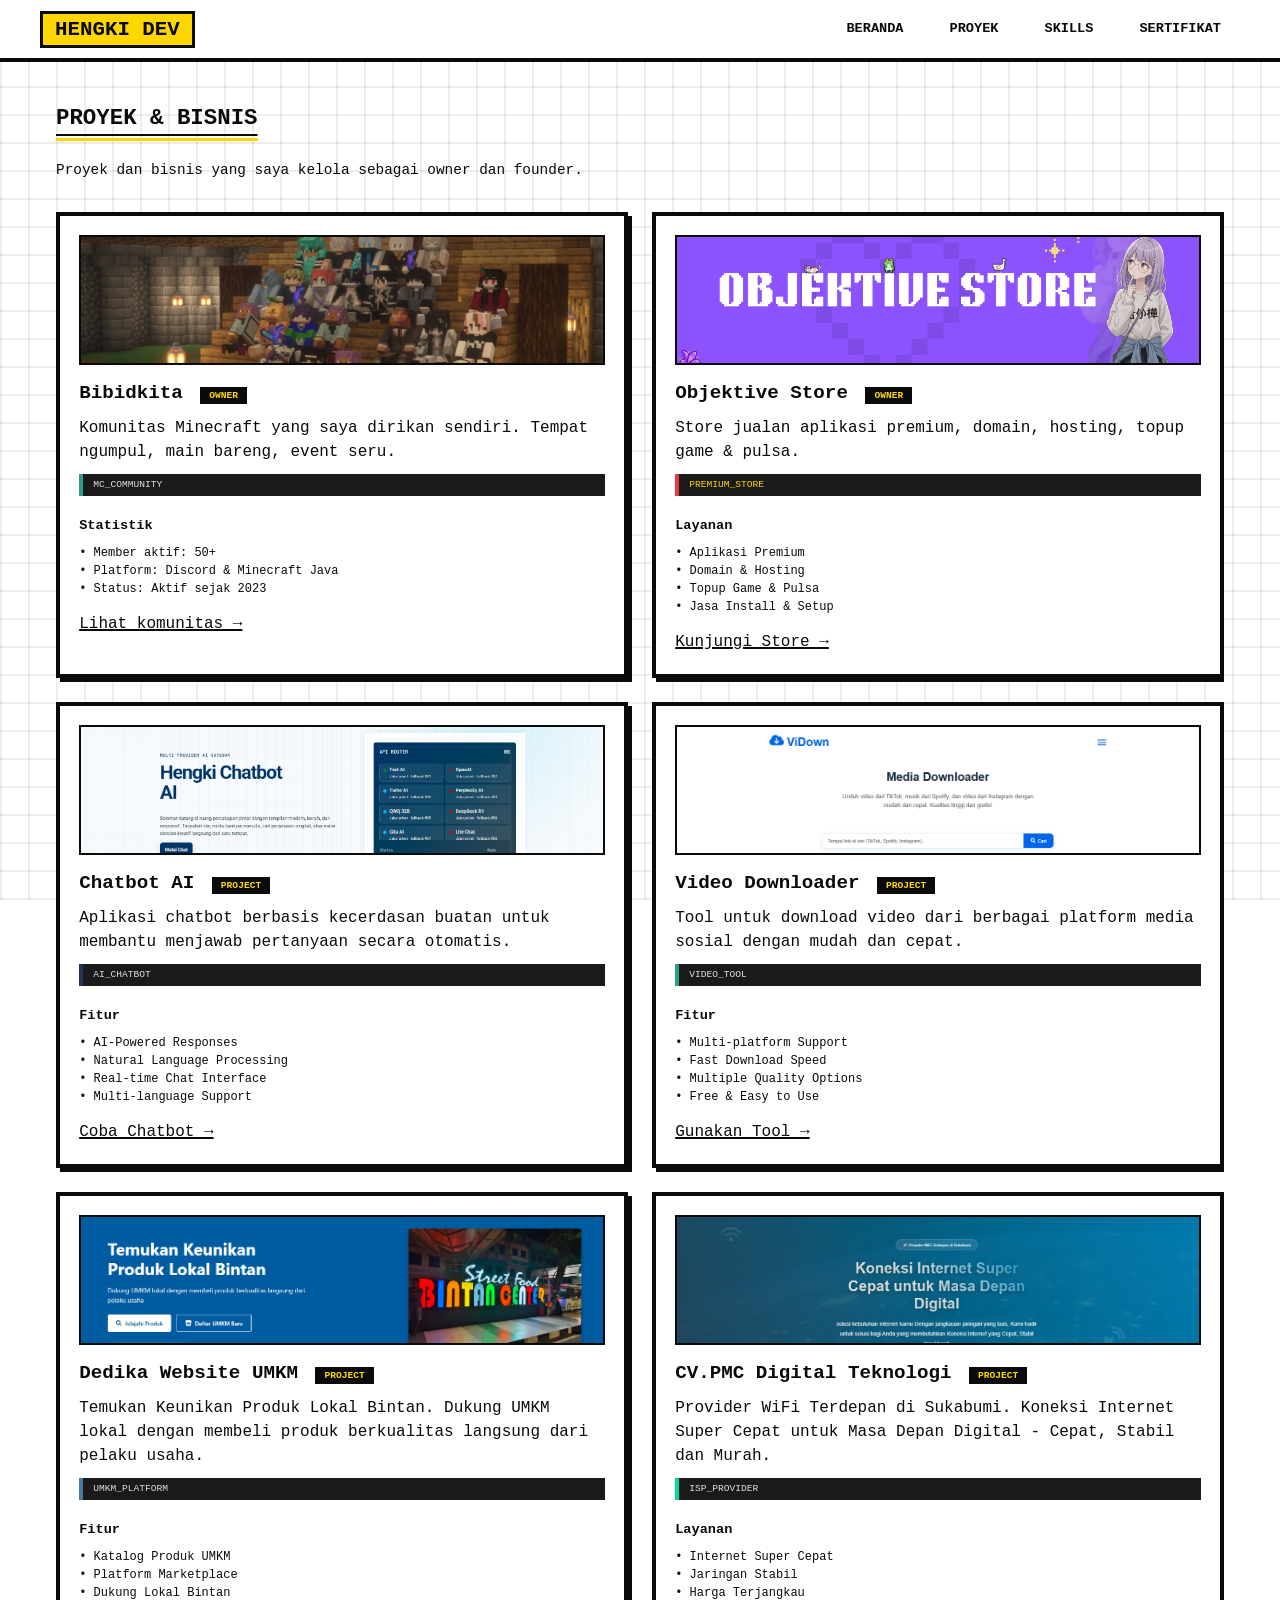
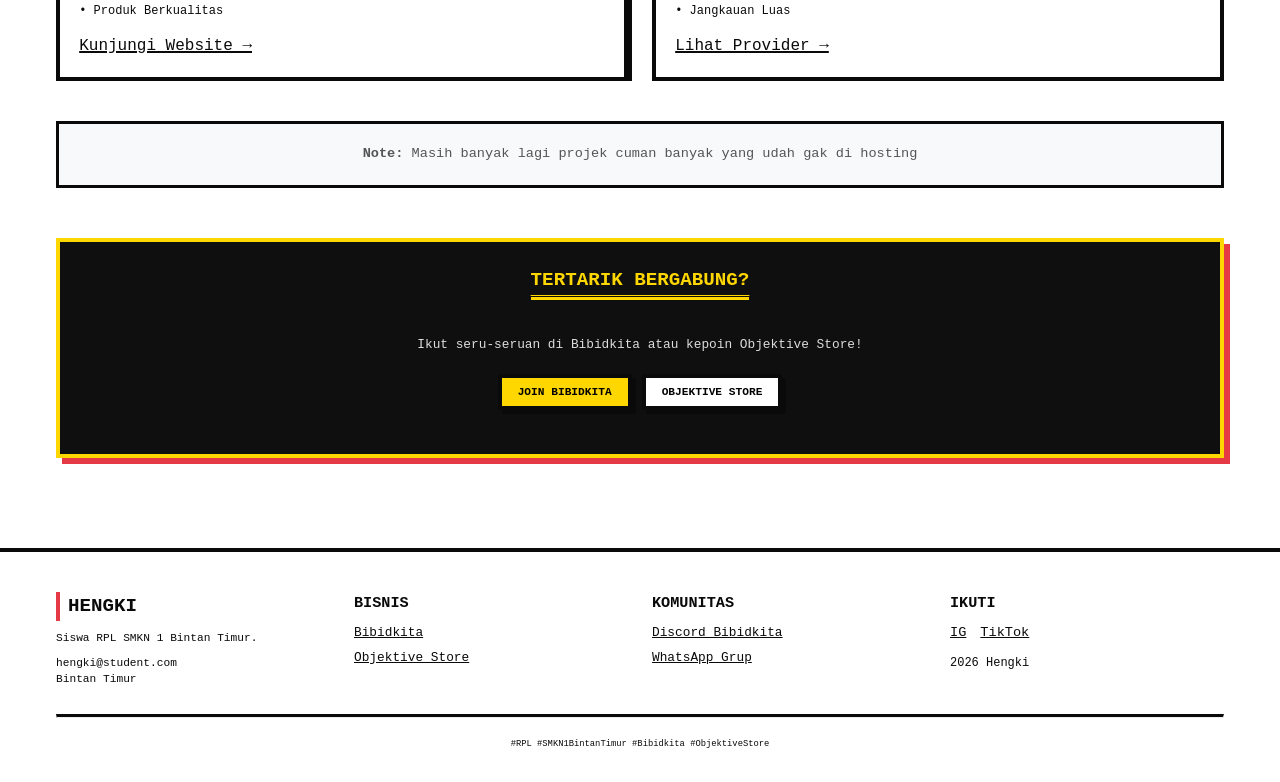
==== commit f48c5f5a: "Add files via upload" ====
--- a/projects/index.html
+++ b/projects/index.html
@@ -35,7 +35,7 @@
             
             <div class="grid-2">
                 <div class="project-card">
-                    <div class="project-img"><img src="../img/bibidkita.png" alt="Bibidkita" onerror="this.src='https://placehold.co/600x400/1D3557/FFD700?text=BIBIDKITA'"></div>
+                    <div class="project-img"><img src="../img/bibidkita.png" alt="Bibidkita" loading="lazy" onerror="this.src='https://placehold.co/600x400/1D3557/FFD700?text=BIBIDKITA'"></div>
                     <h3>Bibidkita <span class="owner-badge">OWNER</span></h3>
                     <p>Komunitas Minecraft yang saya dirikan sendiri. Tempat ngumpul, main bareng, event seru.</p>
                     <div class="minecraft-badge">MC_COMMUNITY</div>
@@ -51,7 +51,7 @@
                 </div>
                 
                 <div class="project-card">
-                    <div class="project-img"><img src="../img/objektivestore.png" alt="Objektive Store" onerror="this.src='https://placehold.co/600x400/E63946/FFD700?text=OBJEKTIVE'"></div>
+                    <div class="project-img"><img src="../img/objektivestore.png" alt="Objektive Store" loading="lazy" onerror="this.src='https://placehold.co/600x400/E63946/FFD700?text=OBJEKTIVE'"></div>
                     <h3>Objektive Store <span class="owner-badge">OWNER</span></h3>
                     <p>Store jualan aplikasi premium, domain, hosting, topup game & pulsa.</p>
                     <div class="store-badge">PREMIUM_STORE</div>
@@ -68,7 +68,7 @@
                 </div>
                 
                 <div class="project-card">
-                    <div class="project-img"><img src="../img/chatbot.png" alt="Chatbot AI"></div>
+                    <div class="project-img"><img src="../img/chatbot.png" alt="Chatbot AI" loading="lazy"></div>
                     <h3>Chatbot AI <span class="owner-badge">PROJECT</span></h3>
                     <p>Aplikasi chatbot berbasis kecerdasan buatan untuk membantu menjawab pertanyaan secara otomatis.</p>
                     <div class="ai-badge">AI_CHATBOT</div>
@@ -85,7 +85,7 @@
                 </div>
                 
                 <div class="project-card">
-                    <div class="project-img"><img src="../img/vidown.png" alt="Video Downloader"></div>
+                    <div class="project-img"><img src="../img/vidown.png" alt="Video Downloader" loading="lazy"></div>
                     <h3>Video Downloader <span class="owner-badge">PROJECT</span></h3>
                     <p>Tool untuk download video dari berbagai platform media sosial dengan mudah dan cepat.</p>
                     <div class="video-badge">VIDEO_TOOL</div>
@@ -102,7 +102,7 @@
                 </div>
                 
                 <div class="project-card">
-                    <div class="project-img"><img src="../img/rasabintan.png" alt="Dedika UMKM"></div>
+                    <div class="project-img"><img src="../img/rasabintan.png" alt="Dedika UMKM" loading="lazy"></div>
                     <h3>Dedika Website UMKM <span class="owner-badge">PROJECT</span></h3>
                     <p>Temukan Keunikan Produk Lokal Bintan. Dukung UMKM lokal dengan membeli produk berkualitas langsung dari pelaku usaha.</p>
                     <div class="umkm-badge">UMKM_PLATFORM</div>
@@ -119,7 +119,7 @@
                 </div>
                 
                 <div class="project-card">
-                    <div class="project-img"><img src="../img/pmc.png" alt="PMC Digital"></div>
+                    <div class="project-img"><img src="../img/pmc.png" alt="PMC Digital" loading="lazy"></div>
                     <h3>CV.PMC Digital Teknologi <span class="owner-badge">PROJECT</span></h3>
                     <p>Provider WiFi Terdepan di Sukabumi. Koneksi Internet Super Cepat untuk Masa Depan Digital - Cepat, Stabil dan Murah.</p>
                     <div class="isp-badge">ISP_PROVIDER</div>
@@ -135,6 +135,12 @@
                     <a href="https://cvpmcdigitalteknologi.net/" target="_blank" style="margin-top: 14px; display: inline-block;">Lihat Provider →</a>
                 </div>
             </div>
+        </div>
+
+        <div class="animate-item" style="margin: 30px 0; padding: 20px; background: var(--gray-bg); border: 3px solid var(--black); text-align: center;">
+            <p style="font-size: 0.85rem; margin: 0; color: #555;">
+                <strong>Note:</strong> Masih banyak lagi projek cuman banyak yang udah gak di hosting
+            </p>
         </div>
 
         <div class="cta-section animate-item" style="margin-top: 50px;">
@@ -162,4 +168,4 @@
 
     <script src="../js/script.js"></script>
 </body>
-</html>
+</html>
--- a/css/style.css
+++ b/css/style.css
@@ -41,7 +41,7 @@
     width: 100%;
     height: 100%;
     pointer-events: none;
-    z-index: 9999;
+    z-index: -1;
     background-image: 
         repeating-linear-gradient(0deg, rgba(0,0,0,0.07) 0px, rgba(0,0,0,0.07) 2px, transparent 2px, transparent 28px),
         repeating-linear-gradient(90deg, rgba(0,0,0,0.07) 0px, rgba(0,0,0,0.07) 2px, transparent 2px, transparent 28px);
@@ -340,6 +340,7 @@
     width: 100%;
     height: 100%;
     object-fit: cover;
+    opacity: 1 !important;
 }
 
 .hero-visual .overlay-brutal {
@@ -358,6 +359,18 @@
     margin: 14px 0;
     border-left: 4px solid var(--red);
     padding-left: 14px;
+}
+
+.hero-text-clean {
+    font-size: 0.9rem;
+    margin: 14px 0;
+    padding-left: 0;
+}
+
+.footer-logo {
+    font-size: 1.2rem;
+    font-weight: bold;
+    padding-left: 0;
 }
 
 .btn-group {
